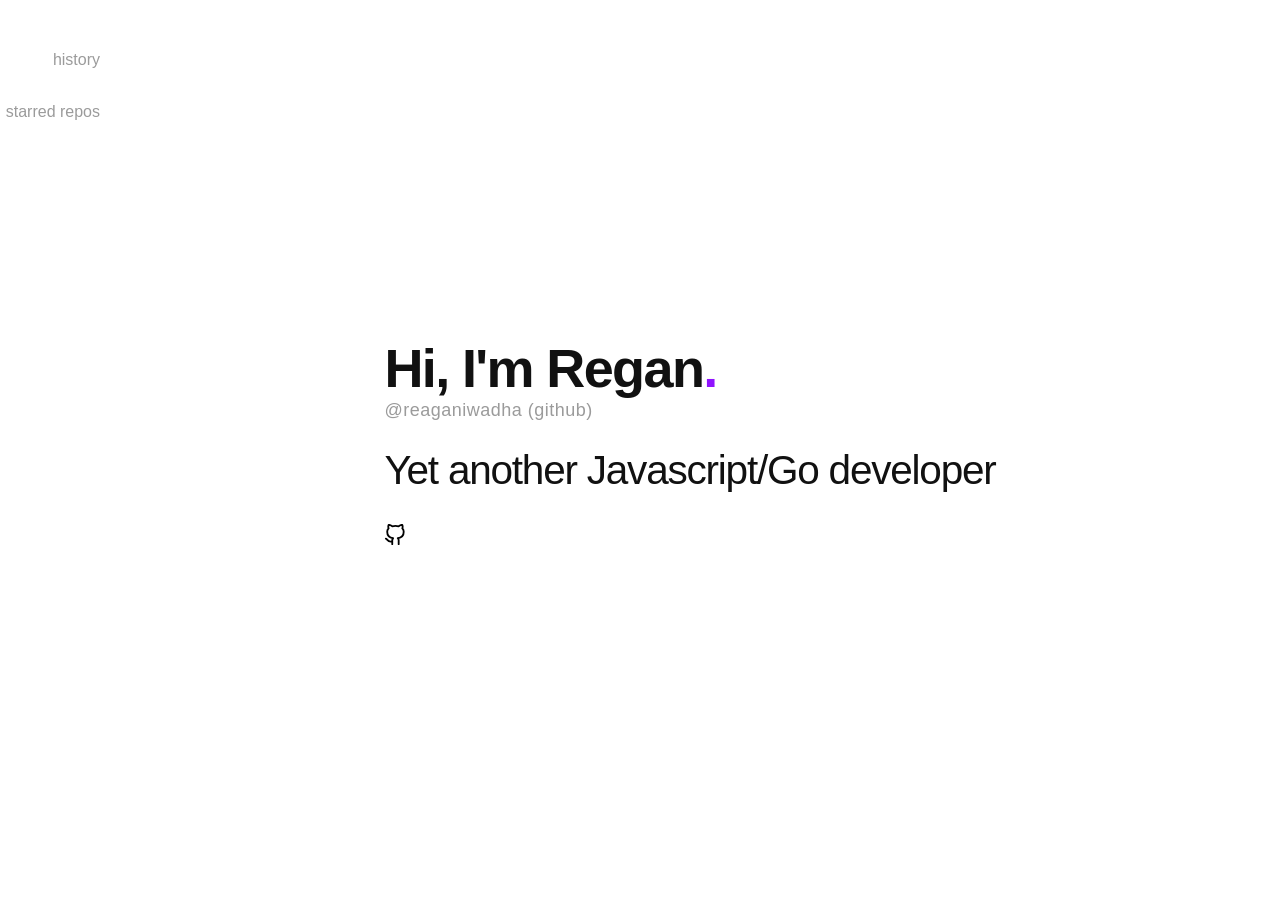
==== index.html @ fcf51392 "deploy: 5f559d9b13d13578e70b406ffed10b459cee2c0e" ====
<!doctype html><html lang=en-us><head><meta name=generator content="Hugo 0.74.2"><title>Regan Iwadha</title><meta charset=utf-8><meta name=language content="en"><meta name=description content><meta name=keywords content><meta name=viewport content="width=device-width,initial-scale=1"><meta charset=utf-8><meta http-equiv=x-ua-compatible content="IE=edge"><link rel="shortcut icon" type=image/png href=/favicon.ico><link type=text/css rel=stylesheet href=/css/about.min.faa0cdf2d211fbe1d8399c340d898781f94b8e9a9d0e53657a5b8bf7c13e990b.css integrity="sha256-+qDN8tIR++HYOZw0DYmHgflLjpqdDlNleluL98E+mQs="><link type=text/css rel=stylesheet href=/css/custom.min.e3b0c44298fc1c149afbf4c8996fb92427ae41e4649b934ca495991b7852b855.css integrity="sha256-47DEQpj8HBSa+/TImW+5JCeuQeRkm5NMpJWZG3hSuFU="><link rel=alternate type=application/rss+xml+xml href=https://reaganiwadha.github.io/index.xml title="Regan Iwadha"><script type=application/ld+json>{"@context":"http://schema.org","@type":"WebSite","url":"https:\/\/reaganiwadha.github.io\/","name":"","author":{"@type":"Person","name":""},"description":""}</script></head><body><div class=burger__container><div class=burger aria-controls=navigation aria-label=Menu><div class="burger__meat burger__meat--1"></div><div class="burger__meat burger__meat--2"></div><div class="burger__meat burger__meat--3"></div></div></div><nav class=nav role=navigation><ul class=nav__list><li><a href=/history>history</a></li><li><a href=/history>starred repos</a></li></ul></nav><main><div class=splash-container><div class=splash><h1>Hi, I'm Regan<span class=fancy>.</span></h1><span class=handle>@reaganiwadha (github)</span><h2>Yet another Javascript/Go developer</h2><div class=social-icons><a class=social-icons__link title=GitHub href=https://github.com/reaganiwadha target=_blank rel=noopener><div class=social-icons__icon style=background-image:url(https://reaganiwadha.github.io/svg/github.svg)></div></a></div></div></div></main><script src=/js/index.min.49e4d8a384357d9b445b87371863419937ede9fa77737522ffb633073aebfa44.js integrity="sha256-SeTYo4Q1fZtEW4c3GGNBmTft6fp3c3Ui/7YzBzrr+kQ=" crossorigin=anonymous></script></body></html>
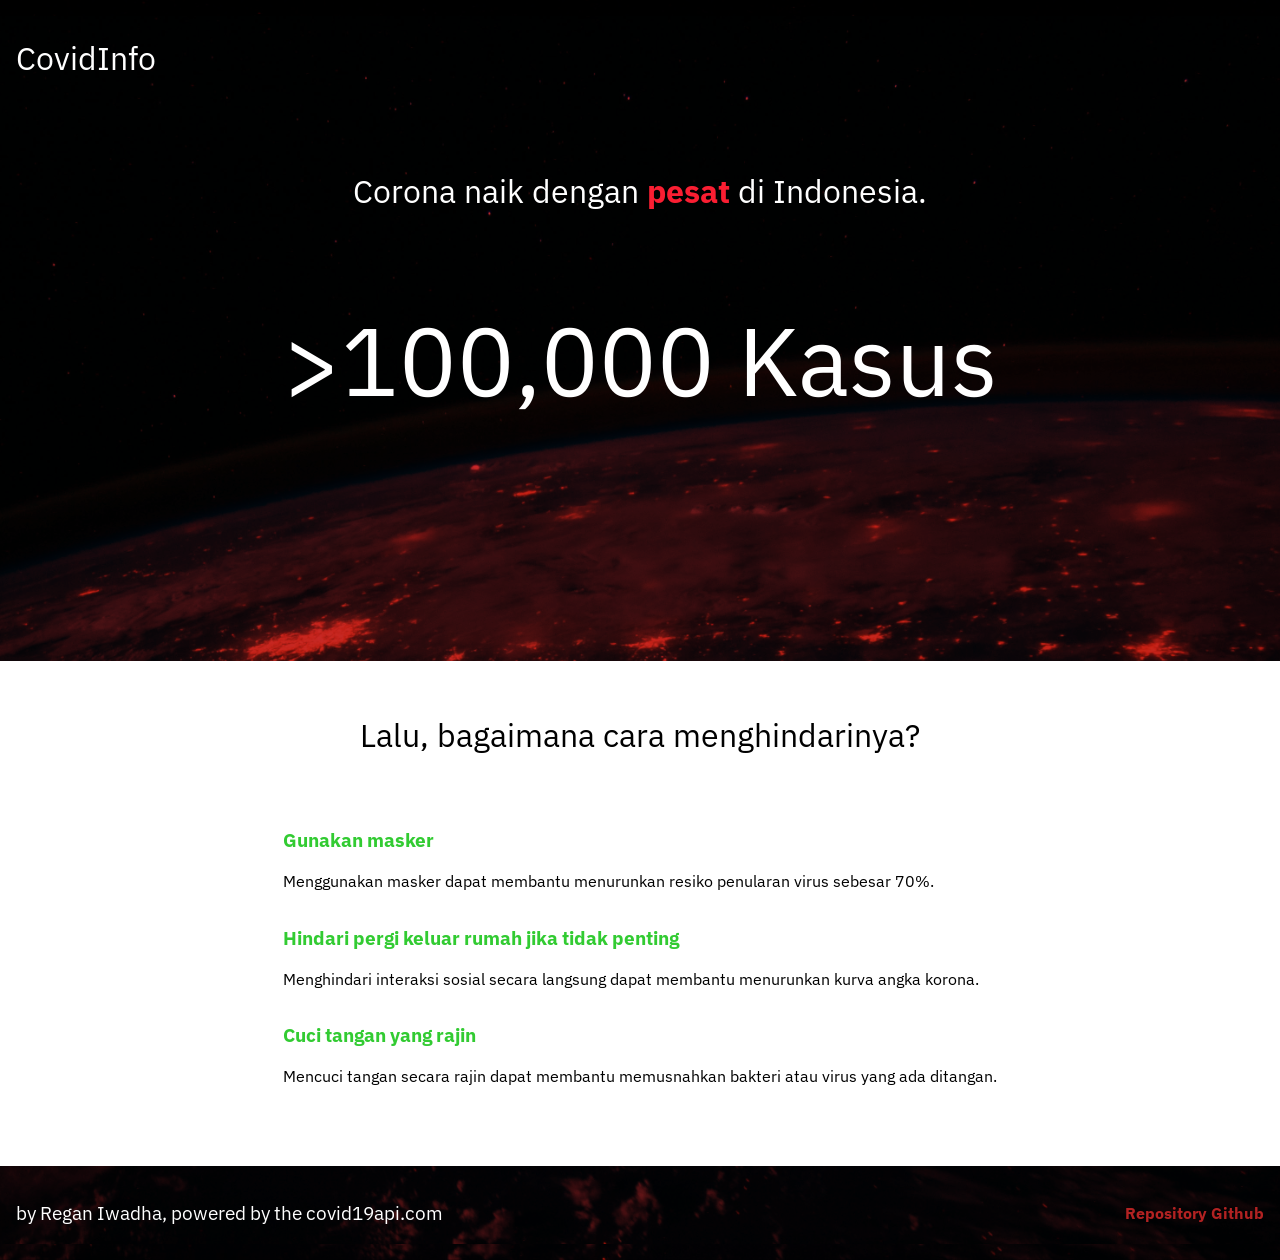
==== commit 4809af02: "Covid moment" ====
--- a/index.html
+++ b/index.html
@@ -1 +1,49 @@
-<!doctype html><html lang=en-us><head><meta name=generator content="Hugo 0.74.2"><title>Regan Iwadha</title><meta charset=utf-8><meta name=language content="en"><meta name=description content><meta name=keywords content><meta name=viewport content="width=device-width,initial-scale=1"><meta charset=utf-8><meta http-equiv=x-ua-compatible content="IE=edge"><link rel="shortcut icon" type=image/png href=/favicon.ico><link type=text/css rel=stylesheet href=/css/about.min.faa0cdf2d211fbe1d8399c340d898781f94b8e9a9d0e53657a5b8bf7c13e990b.css integrity="sha256-+qDN8tIR++HYOZw0DYmHgflLjpqdDlNleluL98E+mQs="><link type=text/css rel=stylesheet href=/css/custom.min.e3b0c44298fc1c149afbf4c8996fb92427ae41e4649b934ca495991b7852b855.css integrity="sha256-47DEQpj8HBSa+/TImW+5JCeuQeRkm5NMpJWZG3hSuFU="><link rel=alternate type=application/rss+xml+xml href=https://reaganiwadha.github.io/index.xml title="Regan Iwadha"><script type=application/ld+json>{"@context":"http://schema.org","@type":"WebSite","url":"https:\/\/reaganiwadha.github.io\/","name":"","author":{"@type":"Person","name":""},"description":""}</script></head><body><div class=burger__container><div class=burger aria-controls=navigation aria-label=Menu><div class="burger__meat burger__meat--1"></div><div class="burger__meat burger__meat--2"></div><div class="burger__meat burger__meat--3"></div></div></div><nav class=nav role=navigation><ul class=nav__list><li><a href=/history>history</a></li><li><a href=/history>starred repos</a></li></ul></nav><main><div class=splash-container><div class=splash><h1>Hi, I'm Regan<span class=fancy>.</span></h1><span class=handle>@reaganiwadha (github)</span><h2>Yet another Javascript/Go developer</h2><div class=social-icons><a class=social-icons__link title=GitHub href=https://github.com/reaganiwadha target=_blank rel=noopener><div class=social-icons__icon style=background-image:url(https://reaganiwadha.github.io/svg/github.svg)></div></a></div></div></div></main><script src=/js/index.min.49e4d8a384357d9b445b87371863419937ede9fa77737522ffb633073aebfa44.js integrity="sha256-SeTYo4Q1fZtEW4c3GGNBmTft6fp3c3Ui/7YzBzrr+kQ=" crossorigin=anonymous></script></body></html>+<!DOCTYPE html>
+<html lang="en">
+<head>
+    <meta charset="UTF-8">
+    <link rel="stylesheet" href="style.css" type="text/css">
+    <meta name="viewport" content="width=device-width, initial-scale=1.0">
+    <link href="https://fonts.googleapis.com/css2?family=IBM+Plex+Sans:wght@400;700&display=swap" rel="stylesheet"> 
+    <link rel="icon" href="http://newprep.hacktiv8.s3-website-ap-southeast-1.amazonaws.com/favicon-32x32.png?v=e5fd2e368e64b9ad833c8937170df6fd">
+    <title>Regan Iwadha</title>
+</head>
+<body>
+    <header>
+        <h1>CovidInfo</h1>
+    </header>
+    
+    <div class="container half tall">
+        <h1>Corona naik dengan <b class="red">pesat</b> di Indonesia.</h1>
+        <h1 id="number">>100,000 Kasus</h1>
+        <p id="lastfetched" class="gray center"></p>
+    </div>
+
+    <div class="container white">
+        <h1>Lalu, bagaimana cara menghindarinya?</h1>
+        <div class="container half">
+        <div class="card">
+            <h3>Gunakan masker</h3>
+            <p>Menggunakan masker dapat membantu menurunkan resiko penularan virus sebesar 70%.</p>
+        </div>
+
+        <div class="card">
+            <h3>Hindari pergi keluar rumah jika tidak penting</h3>
+            <p>Menghindari interaksi sosial secara langsung dapat membantu menurunkan kurva angka korona.</p>
+        </div>
+
+        <div class="card">
+            <h3>Cuci tangan yang rajin</h3>
+            <p>Mencuci tangan secara rajin dapat membantu memusnahkan bakteri atau virus yang ada ditangan.</p>
+        </div>
+    </div>
+    </div>
+
+    <footer>
+        <h3>by Regan Iwadha, powered by the covid19api.com</h3>
+        <a href="github.com/reaganiwadha/reaganiwadha.github.io">Repository Github</a>
+    </footer>
+
+    <script src="fetcher.js"></script>
+</body>
+</html>
--- a/style.css
+++ b/style.css
@@ -0,0 +1,96 @@
+html, body{
+    background: rgba(100,20,20);
+    background-size: cover;
+    background-image: url('./assets/earth.jpg');
+    background-position: center;
+    background-blend-mode: overlay;
+    margin:0;
+}
+
+html, body > *{
+    color:white;
+}
+
+a{
+    font-weight: 700;
+    text-decoration: none;
+    color:firebrick;
+}
+
+*{
+    font-family: 'IBM Plex Sans', Arial, Helvetica, sans-serif;
+    font-weight: 400;
+}
+.nomargin{
+    margin:0!important;
+}
+
+header, footer{
+    display:flex;
+    justify-content: space-between;
+    margin:1em;
+    align-items: center;
+}
+
+.card > h3{
+    font-weight: 700;
+    color : rgb(50,203,50)
+}
+
+header > a{
+    color:red;
+    text-decoration: none;
+}
+
+#number{
+    font-size: 72pt;
+}
+
+.red{
+    color:rgb(250,30,50);
+}
+
+.white{
+    background-color: white;
+}
+
+.white > *{
+    color:black;
+}
+
+.footer{
+    position:sticky;
+    bottom:0;
+}
+
+.gray{
+    color:gray;
+}
+
+b{
+    font-weight: 700;
+}
+
+.center{
+    text-align: center;
+}
+
+.tall{
+    height:30em;
+}
+
+.container{
+    flex-direction: column;
+    display: flex;
+    margin:0 auto;
+    padding:2em;
+}
+
+.half{
+    max-width: 70em;
+    min-width: 30em;
+}
+
+.container > h1{
+    text-align: center;
+}
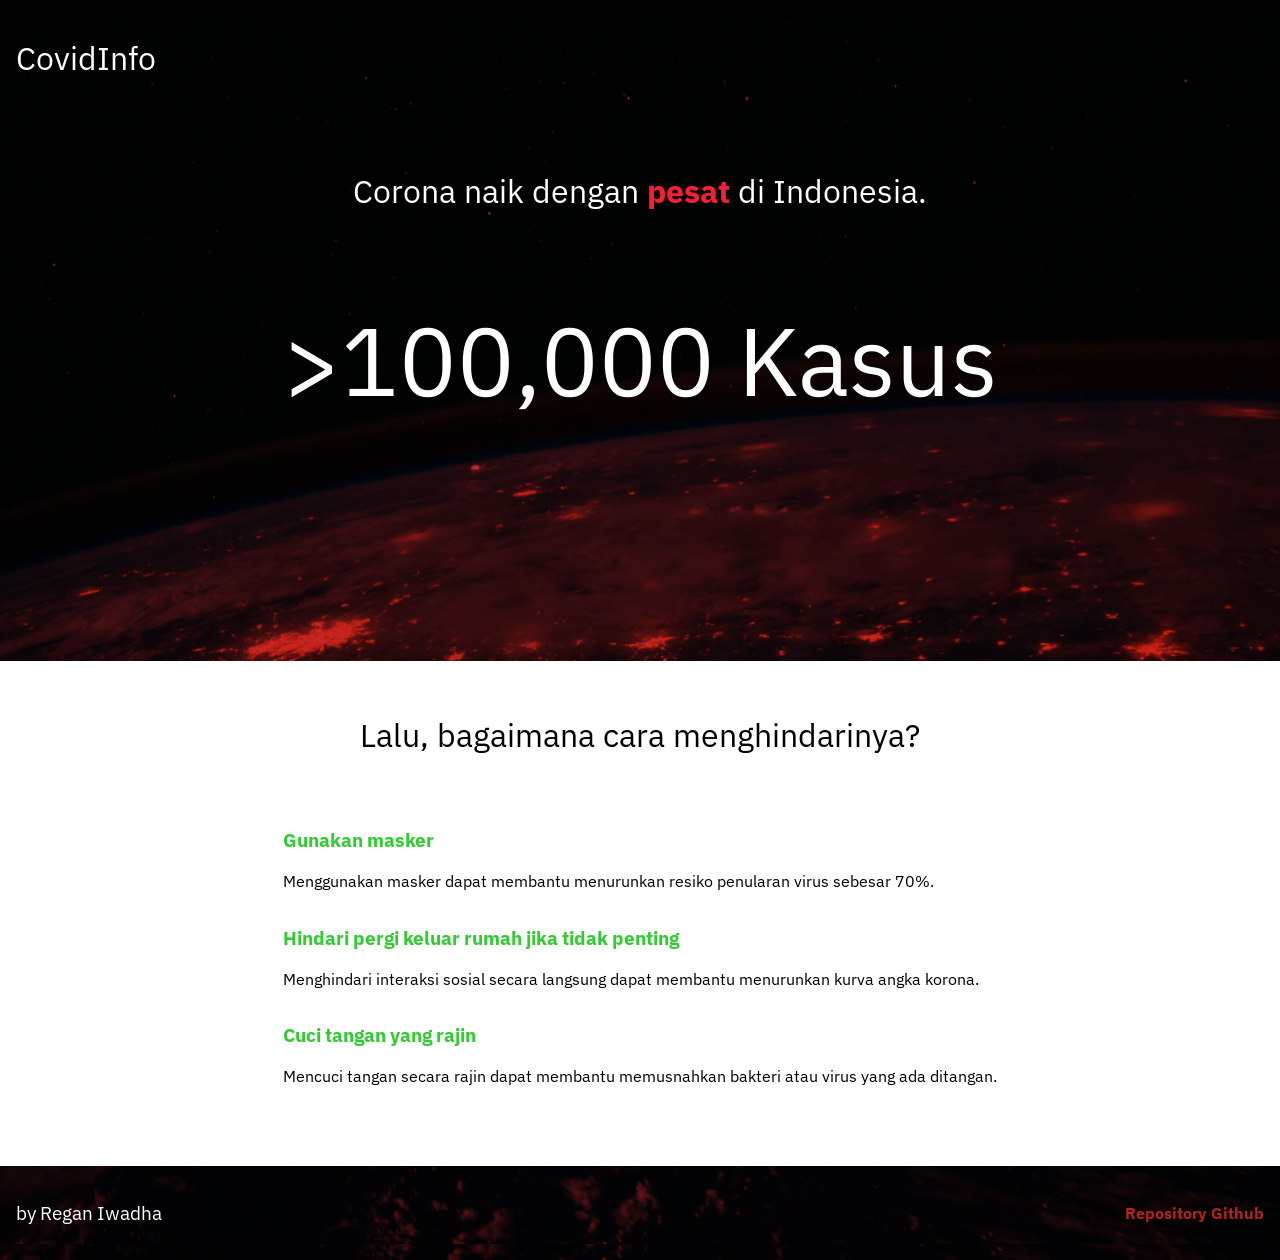
==== commit fc0bb42f: "PURE HTML CSS, NO JS" ====
--- a/index.html
+++ b/index.html
@@ -1,3 +1,4 @@
+<!-- github.com/reaganiwadha -->
 <!DOCTYPE html>
 <html lang="en">
 <head>
@@ -22,28 +23,28 @@
     <div class="container white">
         <h1>Lalu, bagaimana cara menghindarinya?</h1>
         <div class="container half">
-        <div class="card">
-            <h3>Gunakan masker</h3>
-            <p>Menggunakan masker dapat membantu menurunkan resiko penularan virus sebesar 70%.</p>
+            <div class="card">
+                <h3>Gunakan masker</h3>
+                <p>Menggunakan masker dapat membantu menurunkan resiko penularan virus sebesar 70%.</p>
+            </div>
+
+            <div class="card">
+                <h3>Hindari pergi keluar rumah jika tidak penting</h3>
+                <p>Menghindari interaksi sosial secara langsung dapat membantu menurunkan kurva angka korona.</p>
+            </div>
+
+            <div class="card">
+                <h3>Cuci tangan yang rajin</h3>
+                <p>Mencuci tangan secara rajin dapat membantu memusnahkan bakteri atau virus yang ada ditangan.</p>
+            </div>
         </div>
-
-        <div class="card">
-            <h3>Hindari pergi keluar rumah jika tidak penting</h3>
-            <p>Menghindari interaksi sosial secara langsung dapat membantu menurunkan kurva angka korona.</p>
-        </div>
-
-        <div class="card">
-            <h3>Cuci tangan yang rajin</h3>
-            <p>Mencuci tangan secara rajin dapat membantu memusnahkan bakteri atau virus yang ada ditangan.</p>
-        </div>
-    </div>
     </div>
 
     <footer>
-        <h3>by Regan Iwadha, powered by the covid19api.com</h3>
-        <a href="github.com/reaganiwadha/reaganiwadha.github.io">Repository Github</a>
+        <h3>by Regan Iwadha<!--, powered by the covid19api.com--></h3>
+        <a href="https://github.com/reaganiwadha/reaganiwadha.github.io">Repository Github</a>
     </footer>
 
-    <script src="fetcher.js"></script>
+    <!-- <script src="fetcher.js"></script> -->
 </body>
 </html>
--- a/style.css
+++ b/style.css
@@ -1,3 +1,4 @@
+/* github.com/reaganiwadha */
 html, body{
     background: rgba(100,20,20);
     background-size: cover;
